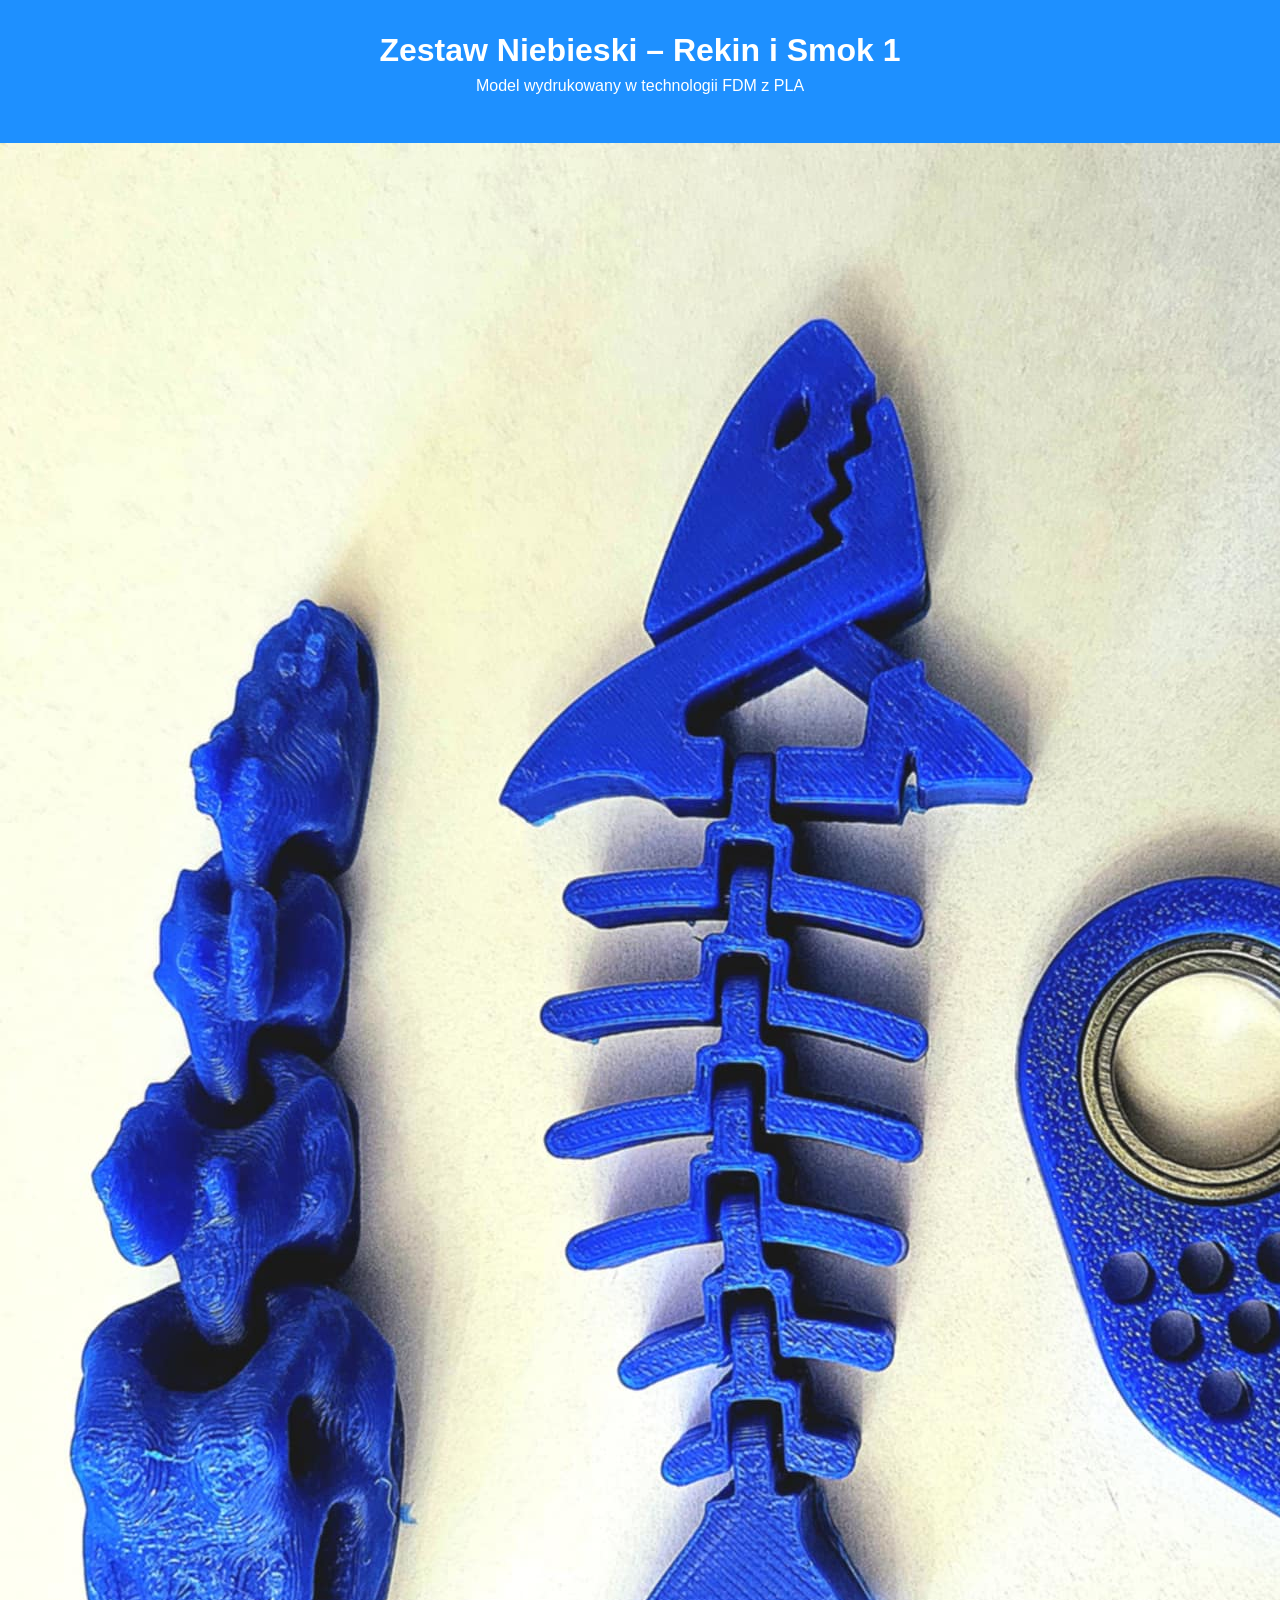
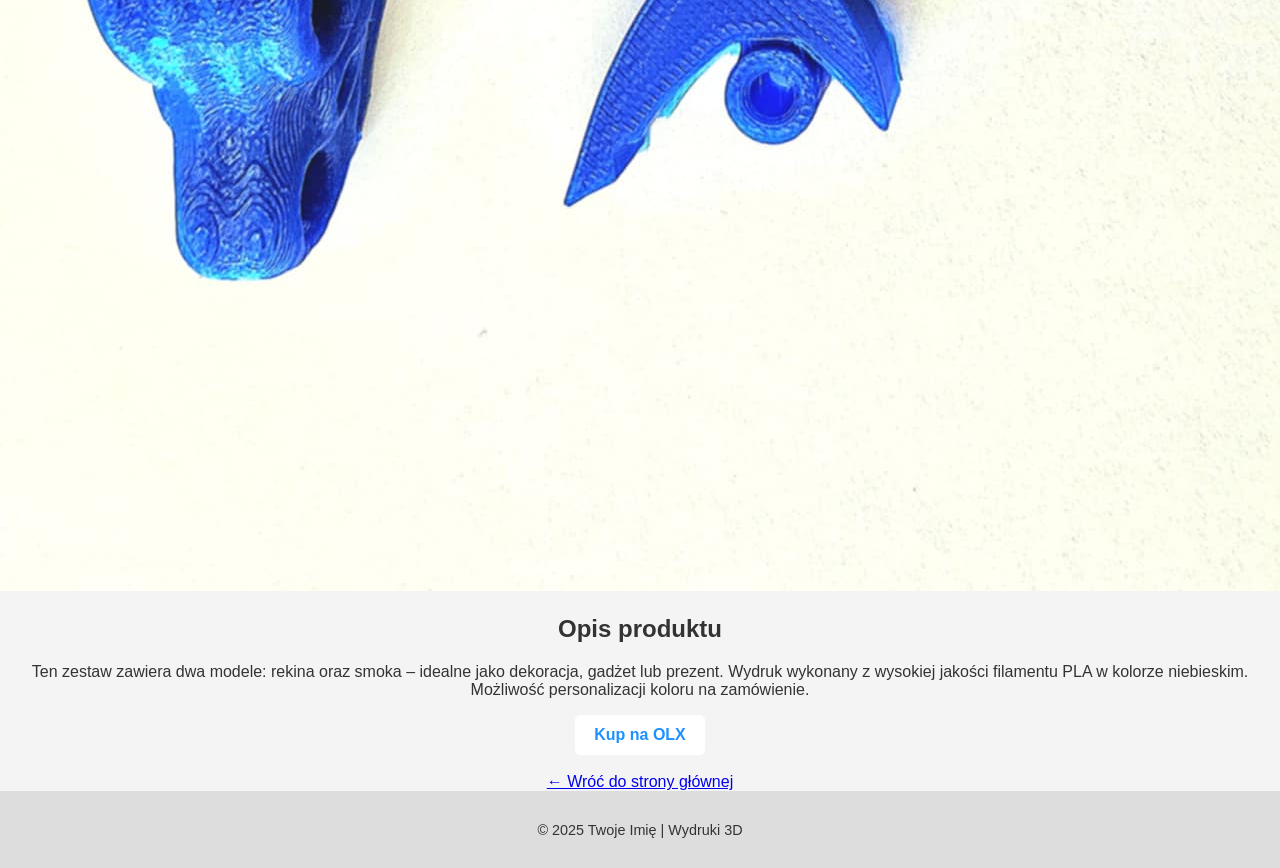
==== produkt1.html @ 61d8eb9b "Create produkt1.html" ====
<!DOCTYPE html>
<html lang="pl">
<head>
  <meta charset="UTF-8" />
  <meta name="viewport" content="width=device-width, initial-scale=1.0" />
  <title>Zestaw Niebieski – Rekin i Smok 1</title>
  <link rel="stylesheet" href="style.css" />
</head>
<body>
  <header>
    <h1>Zestaw Niebieski – Rekin i Smok 1</h1>
    <p>Model wydrukowany w technologii FDM z PLA</p>
  </header>

  <main class="product-detail">
    <img src="Zestaw_Niebieski_Key_Rekin_Smok01.jpg" alt="Zestaw Niebieski – Rekin i Smok 1" />
    
    <section class="description">
      <h2>Opis produktu</h2>
      <p>
        Ten zestaw zawiera dwa modele: rekina oraz smoka – idealne jako dekoracja, gadżet lub prezent. 
        Wydruk wykonany z wysokiej jakości filamentu PLA w kolorze niebieskim. 
        Możliwość personalizacji koloru na zamówienie.
      </p>

      <a href="https://www.olx.pl" class="olx-button" target="_blank">Kup na OLX</a><br /><br />
      <a href="index.html" class="back-link">← Wróć do strony głównej</a>
    </section>
  </main>

  <footer>
    <p>&copy; 2025 Twoje Imię | Wydruki 3D</p>
  </footer>
</body>
</html>
---- style.css ----
body {
  margin: 0;
  font-family: Arial, sans-serif;
  background: #f4f4f4;
  color: #333;
  text-align: center;
}

header {
  background: #1e90ff;
  color: white;
  padding: 2rem 1rem;
}

header h1 {
  margin: 0;
}

header p {
  margin: 0.5rem 0 1rem;
}

.olx-button {
  display: inline-block;
  padding: 0.7rem 1.2rem;
  background: #ffffff;
  color: #1e90ff;
  text-decoration: none;
  border-radius: 5px;
  font-weight: bold;
  transition: background 0.3s;
}

.olx-button:hover {
  background: #e0e0e0;
}

.gallery {
  display: grid;
  grid-template-columns: repeat(auto-fit, minmax(250px, 1fr));
  gap: 1rem;
  padding: 2rem;
  max-width: 1200px;
  margin: 0 auto;
}

.product a {
  text-decoration: none;
  color: inherit;
}

.product img {
  width: 100%;
  height: auto;
  border-radius: 10px;
  box-shadow: 0 2px 5px rgba(0,0,0,0.1);
  transition: transform 0.2s ease-in-out;
}

.product img:hover {
  transform: scale(1.03);
}

.product p {
  margin-top: 0.5rem;
  font-weight: bold;
  font-size: 1rem;
}

footer {
  padding: 1rem;
  background: #ddd;
  font-size: 0.9rem;
}
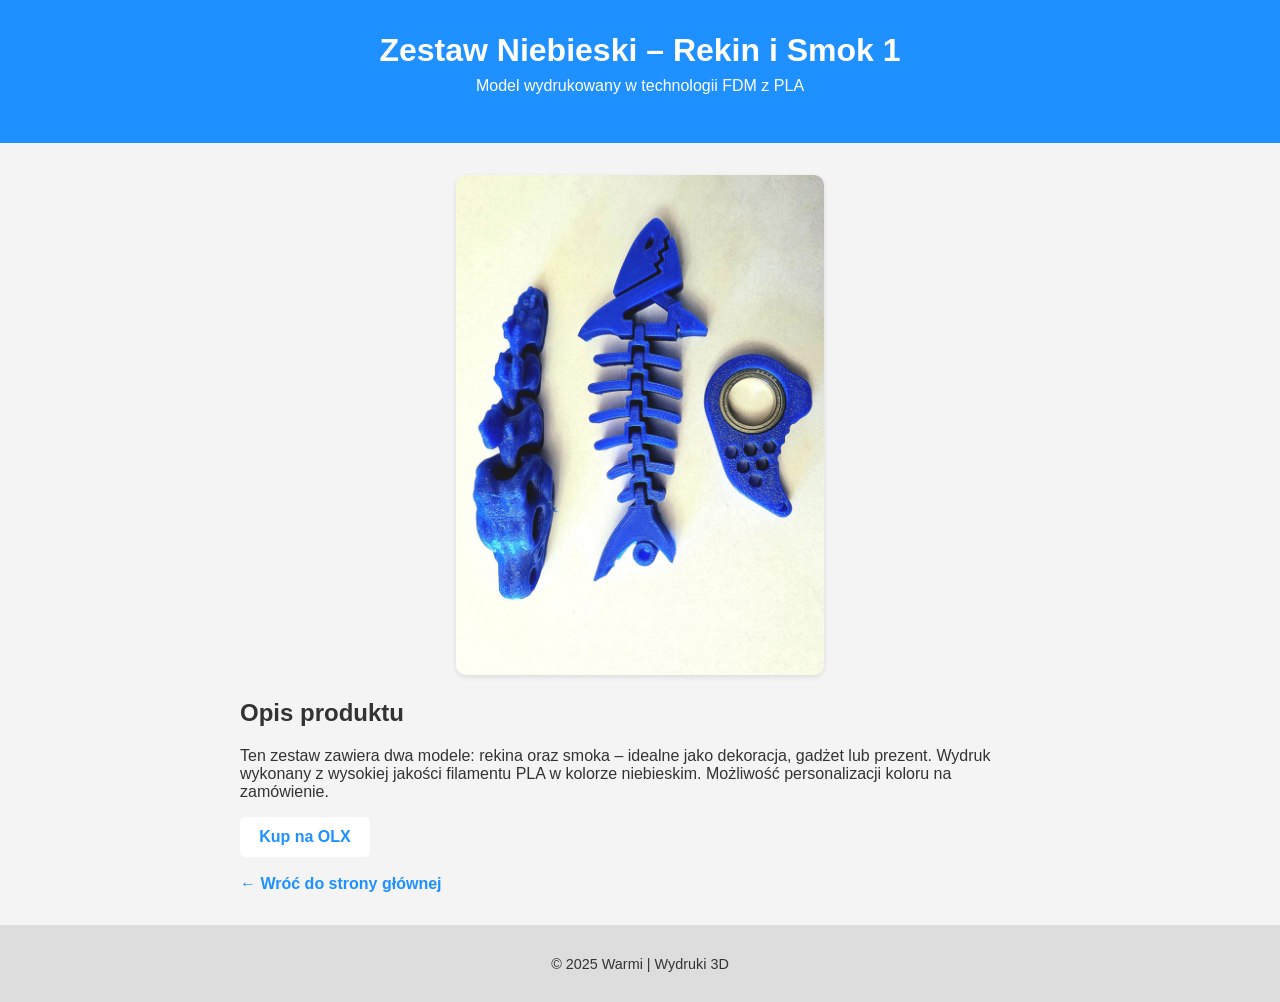
==== commit 73138b27: "Update produkt1.html" ====
--- a/produkt1.html
+++ b/produkt1.html
@@ -29,7 +29,7 @@
   </main>
 
   <footer>
-    <p>&copy; 2025 Twoje Imię | Wydruki 3D</p>
+    <p>&copy; 2025 Warmi | Wydruki 3D</p>
   </footer>
 </body>
 </html>
--- a/style.css
+++ b/style.css
@@ -50,15 +50,15 @@
 }
 
 .product img {
-  width: 100%;
-  height: auto;
+  height: 400px;
+  width: auto;
   border-radius: 10px;
   box-shadow: 0 2px 5px rgba(0,0,0,0.1);
   transition: transform 0.2s ease-in-out;
 }
 
 .product img:hover {
-  transform: scale(1.03);
+  transform: scale(1.05);
 }
 
 .product p {
@@ -72,3 +72,37 @@
   background: #ddd;
   font-size: 0.9rem;
 }
+
+.product-detail {
+  display: flex;
+  flex-direction: column;
+  align-items: center;
+  padding: 2rem;
+  max-width: 800px;
+  margin: 0 auto;
+}
+
+.product-detail img {
+  max-height: 500px;
+  border-radius: 10px;
+  box-shadow: 0 2px 5px rgba(0,0,0,0.1);
+  margin-bottom: 1.5rem;
+}
+
+.description {
+  text-align: left;
+}
+
+.description h2 {
+  margin-top: 0;
+}
+
+.back-link {
+  text-decoration: none;
+  color: #1e90ff;
+  font-weight: bold;
+}
+
+.back-link:hover {
+  text-decoration: underline;
+}
